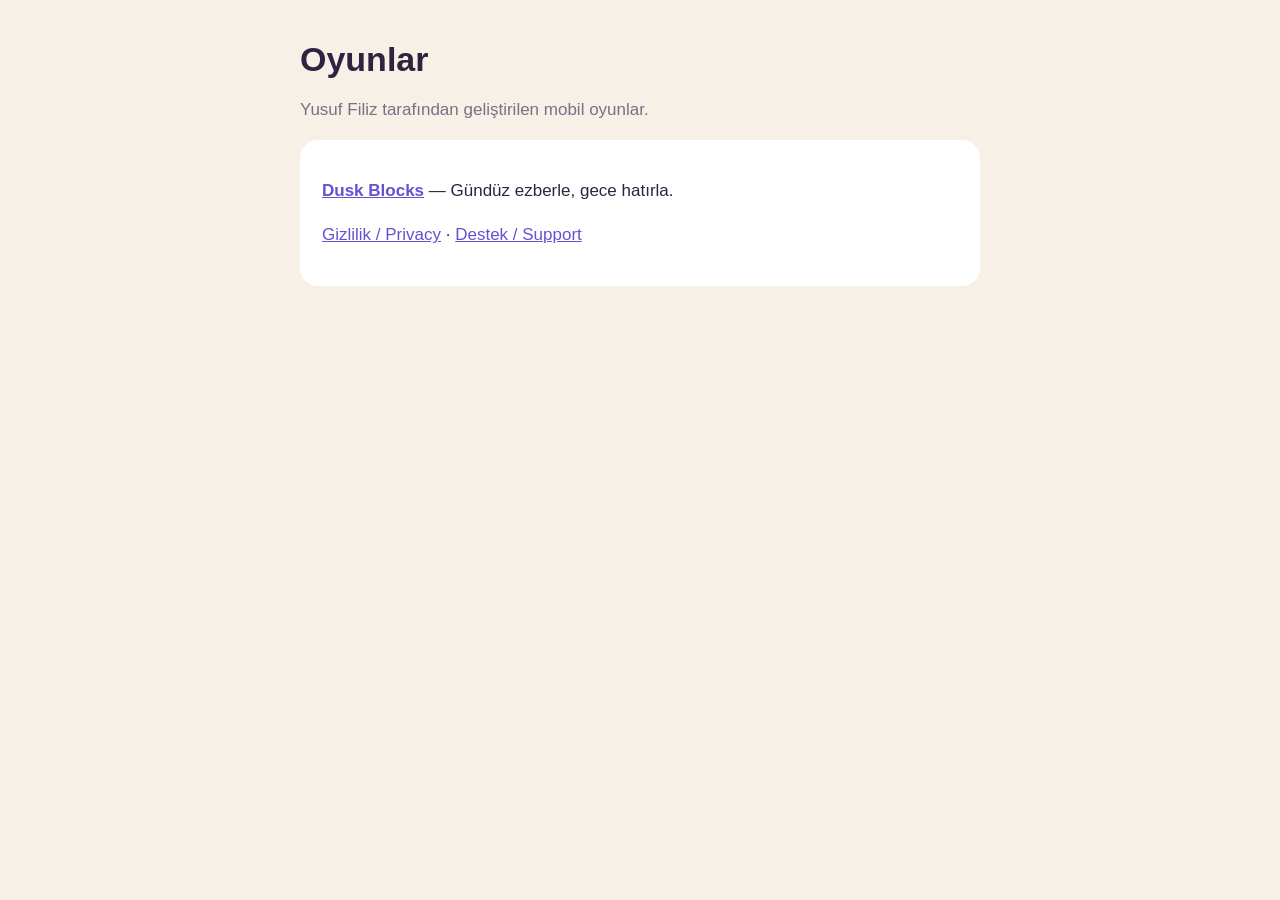
==== index.html @ 5660ab06 "Dusk Blocks site: privacy, support, app-ads.txt" ====
<!doctype html>
<html lang="tr">
<head>
<meta charset="utf-8">
<meta name="viewport" content="width=device-width, initial-scale=1">
<title>Yusuf Filiz · Oyunlar</title>
<link rel="stylesheet" href="style.css">
</head>
<body>
<main>
<h1>Oyunlar</h1>
<p class="soft">Yusuf Filiz tarafından geliştirilen mobil oyunlar.</p>
<div class="card">
<p><strong><a href="duskblocks/">Dusk Blocks</a></strong> — Gündüz ezberle, gece hatırla.</p>
<p><a href="duskblocks/privacy.html">Gizlilik / Privacy</a> · <a href="duskblocks/support.html">Destek / Support</a></p>
</div>
</main>
</body>
</html>
---- style.css ----
:root { --bg: #F6F0E6; --ink: #2E2440; --soft: #7A6F87; --accent: #6A4FD0; --card: #FFFFFF; }
@media (prefers-color-scheme: dark) { :root { --bg: #0E1430; --ink: #E9E6FF; --soft: #8D93C9; --accent: #A98BFF; --card: #161D45; } }
* { box-sizing: border-box; }
body { margin: 0; background: var(--bg); color: var(--ink); font: 17px/1.6 -apple-system, BlinkMacSystemFont, "SF Pro Rounded", "Segoe UI", sans-serif; }
main { max-width: 720px; margin: 0 auto; padding: 40px 20px 64px; }
h1 { font-size: 34px; line-height: 1.15; margin: 0 0 6px; }
h2 { font-size: 21px; margin: 32px 0 8px; }
p, li { color: var(--ink); }
.soft { color: var(--soft); }
a { color: var(--accent); }
nav { display: flex; gap: 16px; margin-bottom: 28px; font-weight: 600; }
.card { background: var(--card); border-radius: 18px; padding: 20px 22px; margin: 16px 0; }
.lang { display: inline-block; font-weight: 700; font-size: 13px; letter-spacing: .08em; text-transform: uppercase; color: var(--soft); }
hr { border: 0; border-top: 1px solid color-mix(in srgb, var(--soft) 30%, transparent); margin: 40px 0; }
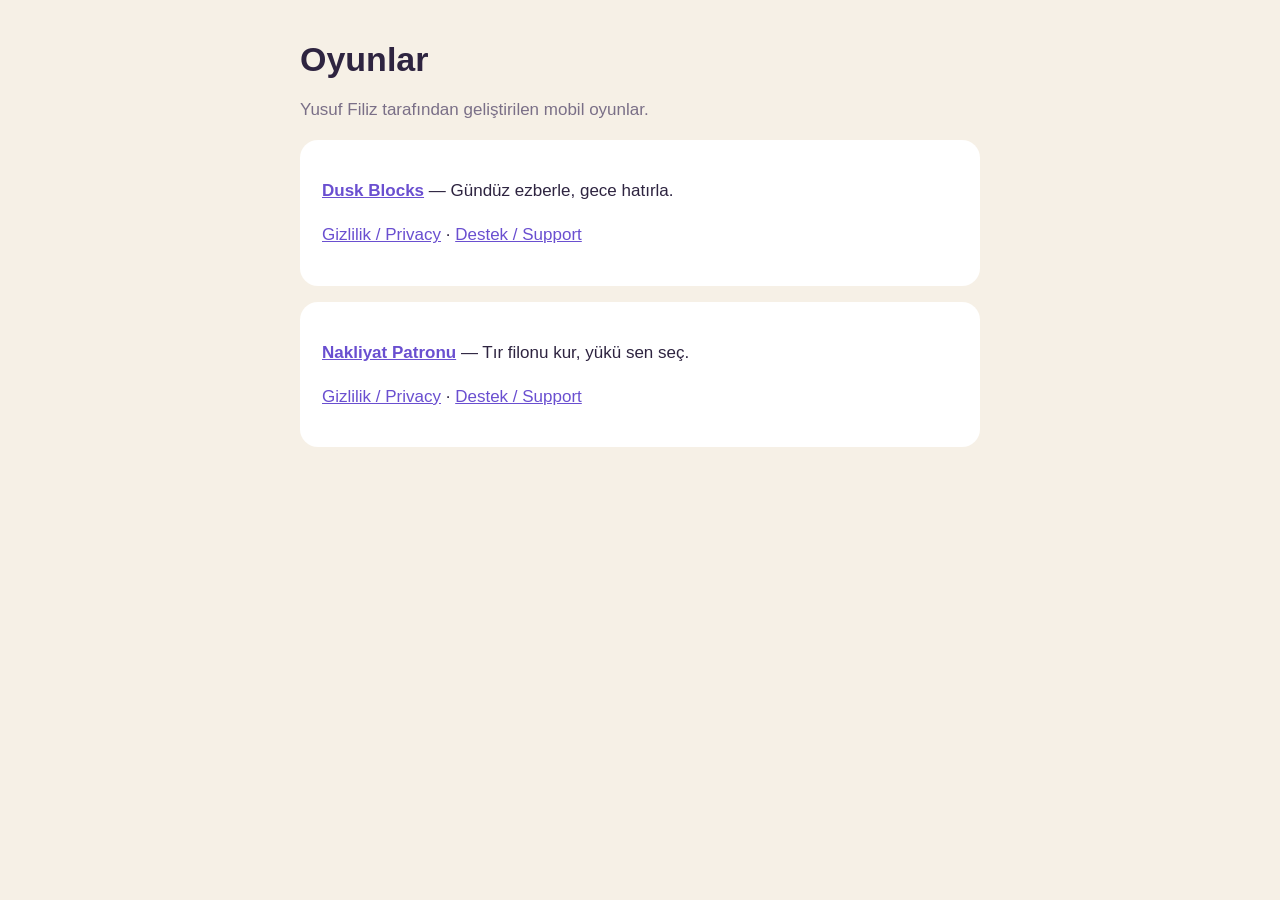
==== commit 79a6628f: "Nakliyat Patronu: gizlilik politikası, destek ve hesap silme sayfaları Co-Authored-By: Claude Opus 5" ====
--- a/index.html
+++ b/index.html
@@ -14,6 +14,10 @@
 <p><strong><a href="duskblocks/">Dusk Blocks</a></strong> — Gündüz ezberle, gece hatırla.</p>
 <p><a href="duskblocks/privacy.html">Gizlilik / Privacy</a> · <a href="duskblocks/support.html">Destek / Support</a></p>
 </div>
+<div class="card">
+<p><strong><a href="nakliyatpatronu/">Nakliyat Patronu</a></strong> — Tır filonu kur, yükü sen seç.</p>
+<p><a href="nakliyatpatronu/privacy.html">Gizlilik / Privacy</a> · <a href="nakliyatpatronu/support.html">Destek / Support</a></p>
+</div>
 </main>
 </body>
 </html>
